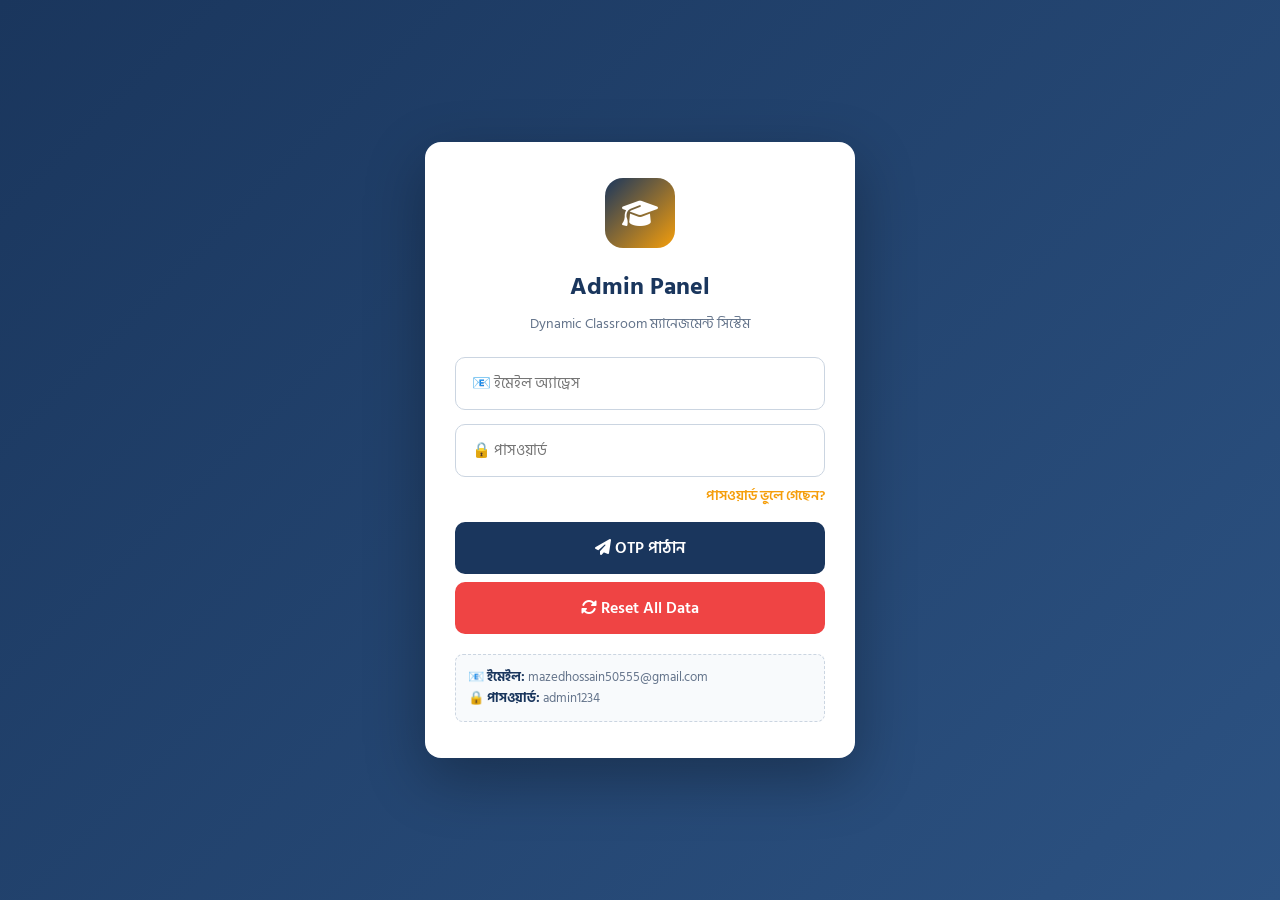
==== admin.html @ 970ab2f9 "Update admin.html" ====
<!DOCTYPE html>
<html lang="bn">
<head>
<meta charset="UTF-8">
<meta name="viewport" content="width=device-width, initial-scale=1.0">
<title>Admin Panel - Dynamic Classroom</title>
<link href="https://fonts.googleapis.com/css2?family=Hind+Siliguri:wght@300;400;500;600;700&display=swap" rel="stylesheet">
<link rel="stylesheet" href="https://cdnjs.cloudflare.com/ajax/libs/font-awesome/6.4.0/css/all.min.css">
<style>
:root{
  --primary:#1a365d;--primary-light:#2c5282;--accent:#f59e0b;
  --bg:#f1f5f9;--text:#1e293b;--muted:#64748b;--white:#fff;
  --green:#10b981;--red:#ef4444;--blue:#3b82f6;--purple:#8b5cf6;
  --radius:12px;--shadow:0 4px 20px rgba(0,0,0,.08);
}
*{margin:0;padding:0;box-sizing:border-box}
body{font-family:'Hind Siliguri',sans-serif;background:var(--bg);color:var(--text);line-height:1.6}

/* LOGIN */
.login-screen{position:fixed;inset:0;background:linear-gradient(135deg,#1a365d,#2c5282);display:flex;align-items:center;justify-content:center;z-index:9999;padding:20px;overflow-y:auto}
.login-box{background:#fff;padding:36px 30px;border-radius:16px;box-shadow:0 20px 60px rgba(0,0,0,.3);width:100%;max-width:430px;text-align:center;margin:auto}
.login-box .logo{width:70px;height:70px;background:linear-gradient(135deg,var(--primary),var(--accent));border-radius:18px;display:flex;align-items:center;justify-content:center;margin:0 auto 20px;color:#fff;font-size:1.8rem}
.login-box h2{color:var(--primary);margin-bottom:6px}
.login-box p.sub{color:var(--muted);font-size:.9rem;margin-bottom:22px}
.login-box input{width:100%;padding:13px 16px;border:1px solid #cbd5e1;border-radius:10px;margin-bottom:14px;font-family:inherit;font-size:.95rem}
.login-box input:focus{outline:none;border-color:var(--primary);box-shadow:0 0 0 3px rgba(26,54,93,.1)}
.login-box input.otp-input{letter-spacing:8px;font-size:1.4rem;font-weight:700;text-align:center}
.login-box button{width:100%;padding:13px;background:var(--primary);color:#fff;border:none;border-radius:10px;font-weight:600;font-size:1rem;cursor:pointer;font-family:inherit;transition:.3s;margin-bottom:8px}
.login-box button:hover{background:var(--accent)}
.login-box button.reset{background:#ef4444}
.login-box button.reset:hover{background:#b91c1c}
.login-box button.back{background:#64748b}
.login-box button.back:hover{background:#475569}
.forgot-link{display:block;text-align:right;color:var(--accent);font-size:.88rem;text-decoration:none;margin:-6px 0 14px;cursor:pointer;font-weight:600}
.forgot-link:hover{text-decoration:underline}
.login-hint{font-size:.82rem;color:var(--muted);margin-top:12px;background:#f8fafc;padding:12px;border-radius:8px;border:1px dashed #cbd5e1;text-align:left}
.login-hint strong{color:var(--primary)}
.otp-display{background:#fef3c7;border:2px dashed var(--accent);color:#92400e;padding:14px;border-radius:10px;margin-bottom:16px;font-size:.9rem}
.otp-display b{font-size:1.6rem;letter-spacing:6px;color:#78350f;display:block;margin-top:6px}
.step{display:none}
.step.active{display:block;animation:fadeIn .3s}
@keyframes fadeIn{from{opacity:0;transform:translateY(10px)}to{opacity:1;transform:translateY(0)}}
.msg{padding:10px;border-radius:8px;font-size:.85rem;margin-bottom:14px;display:none}
.msg.error{background:#fee2e2;color:#b91c1c;display:block}
.msg.success{background:#dcfce7;color:#166534;display:block}
.msg.info{background:#dbeafe;color:#1e40af;display:block}
.timer{font-size:.85rem;color:var(--red);font-weight:600;margin-bottom:12px}
.timer span{color:var(--primary)}
.strength{height:6px;background:#e2e8f0;border-radius:50px;overflow:hidden;margin:-8px 0 14px}
.strength-bar{height:100%;width:0;transition:.3s;border-radius:50px}
.strength-text{font-size:.8rem;text-align:left;margin-bottom:14px;color:var(--muted)}

/* ADMIN PANEL */
.admin{display:none}
.admin.active{display:flex;min-height:100vh}
.sidebar{width:260px;background:var(--primary);color:#cbd5e1;padding:24px 0;position:fixed;top:0;bottom:0;left:0;overflow-y:auto;z-index:100;transition:.3s}
.sidebar .brand{display:flex;align-items:center;gap:10px;padding:0 22px 22px;border-bottom:1px solid rgba(255,255,255,.1);margin-bottom:16px}
.sidebar .brand i{background:var(--accent);color:#fff;width:40px;height:40px;border-radius:10px;display:flex;align-items:center;justify-content:center;font-size:1.1rem}
.sidebar .brand h3{color:#fff;font-size:1.05rem}
.sidebar .brand p{font-size:.72rem;color:#94a3b8}
.sidebar nav a{display:flex;align-items:center;gap:12px;padding:12px 22px;color:#cbd5e1;text-decoration:none;font-size:.93rem;transition:.25s;border-left:3px solid transparent;cursor:pointer}
.sidebar nav a:hover{background:rgba(255,255,255,.06);color:#fff}
.sidebar nav a.active{background:rgba(245,158,11,.15);color:var(--accent);border-left-color:var(--accent)}
.sidebar nav a i{width:20px;text-align:center}

.main{flex:1;margin-left:260px;padding:24px}
.topbar{background:#fff;padding:16px 24px;border-radius:var(--radius);box-shadow:var(--shadow);display:flex;justify-content:space-between;align-items:center;margin-bottom:24px}
.topbar h2{color:var(--primary);font-size:1.3rem}
.topbar .actions{display:flex;align-items:center;gap:14px}
.topbar .user{display:flex;align-items:center;gap:10px}
.topbar .user .avatar{width:38px;height:38px;background:linear-gradient(135deg,var(--primary),var(--accent));color:#fff;border-radius:50%;display:flex;align-items:center;justify-content:center;font-weight:700}
.topbar .user span{font-size:.9rem;font-weight:600}
.menu-toggle{display:none;background:none;border:none;font-size:1.4rem;color:var(--primary);cursor:pointer}

.page{display:none}
.page.active{display:block;animation:fade .3s}
@keyframes fade{from{opacity:0;transform:translateY(8px)}to{opacity:1;transform:translateY(0)}}

.stat-grid{display:grid;grid-template-columns:repeat(auto-fit,minmax(200px,1fr));gap:18px;margin-bottom:24px}
.stat-box{background:#fff;padding:22px;border-radius:var(--radius);box-shadow:var(--shadow);display:flex;align-items:center;gap:16px}
.stat-box .ic{width:52px;height:52px;border-radius:12px;display:flex;align-items:center;justify-content:center;font-size:1.4rem;color:#fff}
.stat-box .ic.blue{background:linear-gradient(135deg,#3b82f6,#60a5fa)}
.stat-box .ic.green{background:linear-gradient(135deg,#10b981,#34d399)}
.stat-box .ic.orange{background:linear-gradient(135deg,#f59e0b,#fbbf24)}
.stat-box .ic.purple{background:linear-gradient(135deg,#8b5cf6,#a78bfa)}
.stat-box h3{font-size:1.7rem;color:var(--primary);font-weight:700}
.stat-box p{font-size:.85rem;color:var(--muted)}

.card{background:#fff;border-radius:var(--radius);box-shadow:var(--shadow);padding:24px;margin-bottom:22px}
.card-head{display:flex;justify-content:space-between;align-items:center;margin-bottom:18px;flex-wrap:wrap;gap:10px}
.card-head h3{color:var(--primary);font-size:1.15rem}
.btn{padding:10px 20px;border-radius:9px;border:none;font-weight:600;cursor:pointer;font-family:inherit;font-size:.9rem;transition:.3s;display:inline-flex;align-items:center;gap:7px}
.btn-red{background:var(--red);color:#fff;padding:6px 12px;font-size:.8rem}
.btn-red:hover{background:#b91c1c}

.form-grid{display:grid;grid-template-columns:1fr 1fr;gap:14px}
.form-grid input,.form-grid select,.form-grid textarea{padding:12px 15px;border:1px solid #cbd5e1;border-radius:9px;font-family:inherit;font-size:.93rem;width:100%}
.form-grid input:focus,.form-grid select:focus,.form-grid textarea:focus{outline:none;border-color:var(--primary)}
.form-grid .full{grid-column:1/-1}
.form-grid textarea{resize:vertical;min-height:90px}
.form-grid button{padding:12px 26px;background:var(--primary);color:#fff;border:none;border-radius:9px;font-weight:600;cursor:pointer;font-family:inherit;grid-column:1/-1}
.form-grid button:hover{background:var(--accent)}

.table-wrap{overflow-x:auto}
table{width:100%;border-collapse:collapse;min-width:600px}
table th,table td{padding:12px 14px;text-align:left;border-bottom:1px solid #e2e8f0;font-size:.9rem}
table th{background:#f8fafc;color:var(--primary);font-weight:600;font-size:.85rem}
table tr:hover{background:#f8fafc}
.badge{padding:4px 12px;border-radius:50px;font-size:.78rem;font-weight:600}
.badge.green{background:#dcfce7;color:#166534}
.badge.red{background:#fee2e2;color:#b91c1c}
.badge.blue{background:#dbeafe;color:#1e40af}
.badge.orange{background:#fef3c7;color:#b45309}

.search-bar{display:flex;gap:10px;margin-bottom:16px}
.search-bar input{flex:1;padding:11px 16px;border:1px solid #cbd5e1;border-radius:9px;font-family:inherit}
.search-bar input:focus{outline:none;border-color:var(--primary)}

@media(max-width:900px){
  .sidebar{transform:translateX(-100%)}
  .sidebar.open{transform:translateX(0)}
  .main{margin-left:0}
  .menu-toggle{display:block}
  .form-grid{grid-template-columns:1fr}
}
</style>
</head>
<body>

<!-- ============ LOGIN WITH OTP + RESET ============ -->
<div class="login-screen" id="loginScreen">
  <div class="login-box">
    <div class="logo"><i class="fa-solid fa-graduation-cap"></i></div>
    <h2>Admin Panel</h2>
    <p class="sub">Dynamic Classroom ম্যানেজমেন্ট সিস্টেম</p>

    <!-- STEP 1: Email + Password -->
    <div class="step active" id="step1">
      <div class="msg" id="msg1"></div>
      <input type="email" id="adminEmail" placeholder="📧 ইমেইল অ্যাড্রেস">
      <input type="password" id="adminPass" placeholder="🔒 পাসওয়ার্ড">
      <a class="forgot-link" onclick="goToForgot()">পাসওয়ার্ড ভুলে গেছেন?</a>
      <button onclick="sendOTP()"><i class="fa-solid fa-paper-plane"></i> OTP পাঠান</button>
      <button class="reset" onclick="resetAll()"><i class="fa-solid fa-rotate"></i> Reset All Data</button>
      <div class="login-hint">
        <strong>📧 ইমেইল:</strong> mazedhossain50555@gmail.com<br>
        <strong>🔒 পাসওয়ার্ড:</strong> admin1234
      </div>
    </div>

    <!-- STEP 2: OTP Verify -->
    <div class="step" id="step2">
      <div class="otp-display">
        📨 ডেমো OTP কোড (আসল সাইটে ইমেইলে যাবে):
        <b id="otpShow">------</b>
      </div>
      <div class="msg" id="msg2"></div>
      <input type="text" id="otpInput" class="otp-input" placeholder="------" maxlength="6">
      <div class="timer">⏱️ সময় বাকি: <span id="timer">০২:০০</span></div>
      <button onclick="verifyOTP()"><i class="fa-solid fa-shield-halved"></i> যাচাই করুন</button>
      <button class="back" onclick="backToStep1()"><i class="fa-solid fa-arrow-left"></i> ফিরে যান</button>
    </div>

    <!-- STEP 3: Forgot Password - Email -->
    <div class="step" id="stepForgot">
      <h3 style="color:var(--primary);margin-bottom:8px">🔐 পাসওয়ার্ড রিসেট</h3>
      <p style="color:var(--muted);font-size:.88rem;margin-bottom:18px">আপনার ইমেইল দিন, OTP কোড পাঠানো হবে</p>
      <div class="msg" id="msgF1"></div>
      <input type="email" id="forgotEmail" placeholder="📧 আপনার ইমেইল">
      <button onclick="sendResetOTP()"><i class="fa-solid fa-paper-plane"></i> OTP পাঠান</button>
      <button class="back" onclick="backToStep1()"><i class="fa-solid fa-arrow-left"></i> লগইনে ফিরে যান</button>
    </div>

    <!-- STEP 4: Forgot Password - OTP Verify -->
    <div class="step" id="stepResetOTP">
      <h3 style="color:var(--primary);margin-bottom:8px">📨 OTP যাচাই</h3>
      <div class="otp-display">
        📨 ডেমো OTP কোড:
        <b id="otpShow2">------</b>
      </div>
      <div class="msg" id="msgF2"></div>
      <input type="text" id="resetOtpInput" class="otp-input" placeholder="------" maxlength="6">
      <div class="timer">⏱️ সময় বাকি: <span id="timer2">০২:০০</span></div>
      <button onclick="verifyResetOTP()"><i class="fa-solid fa-shield-halved"></i> যাচাই করুন</button>
      <button class="back" onclick="goToForgot()"><i class="fa-solid fa-arrow-left"></i> ফিরে যান</button>
    </div>

    <!-- STEP 5: New Password -->
    <div class="step" id="stepNewPass">
      <h3 style="color:var(--primary);margin-bottom:8px">🔑 নতুন পাসওয়ার্ড</h3>
      <p style="color:var(--muted);font-size:.88rem;margin-bottom:18px">শক্তিশালী পাসওয়ার্ড ব্যবহার করুন</p>
      <div class="msg" id="msgF3"></div>
      <input type="password" id="newPass" placeholder="🔒 নতুন পাসওয়ার্ড" oninput="checkStrength()">
      <div class="strength"><div class="strength-bar" id="strengthBar"></div></div>
      <div class="strength-text" id="strengthText"></div>
      <input type="password" id="newPass2" placeholder="🔒 নতুন পাসওয়ার্ড (আবার)">
      <button onclick="saveNewPassword()"><i class="fa-solid fa-floppy-disk"></i> পাসওয়ার্ড সেভ করুন</button>
    </div>

  </div>
</div>

<!-- ============ ADMIN PANEL ============ -->
<div class="admin" id="adminPanel">
  <aside class="sidebar" id="sidebar">
    <div class="brand">
      <i class="fa-solid fa-graduation-cap"></i>
      <div><h3>Dynamic Classroom</h3><p>Admin Panel</p></div>
    </div>
    <nav>
      <a class="active" onclick="showPage('dashboard',this)"><i class="fa-solid fa-gauge"></i> ড্যাশবোর্ড</a>
      <a onclick="showPage('notice',this)"><i class="fa-solid fa-bullhorn"></i> নোটিশ</a>
      <a onclick="showPage('course',this)"><i class="fa-solid fa-book"></i> কোর্স</a>
      <a onclick="showPage('student',this)"><i class="fa-solid fa-user-graduate"></i> শিক্ষার্থী</a>
      <a onclick="showPage('payment',this)"><i class="fa-solid fa-money-check"></i> পেমেন্ট</a>
      <a onclick="showPage('result',this)"><i class="fa-solid fa-file-lines"></i> রেজাল্ট</a>
      <a onclick="showPage('teacher',this)"><i class="fa-solid fa-chalkboard-user"></i> শিক্ষক</a>
      <a onclick="showPage('settings',this)"><i class="fa-solid fa-gear"></i> সেটিংস</a>
      <a onclick="logout()"><i class="fa-solid fa-right-from-bracket"></i> লগআউট</a>
    </nav>
  </aside>

  <main class="main">
    <div class="topbar">
      <div style="display:flex;align-items:center;gap:14px">
        <button class="menu-toggle" onclick="document.getElementById('sidebar').classList.toggle('open')"><i class="fa-solid fa-bars"></i></button>
        <h2 id="pageTitle">📊 ড্যাশবোর্ড</h2>
      </div>
      <div class="actions">
        <a href="index.html" target="_blank" style="color:var(--primary);text-decoration:none;font-size:.9rem"><i class="fa-solid fa-eye"></i> সাইট দেখুন</a>
        <div class="user"><div class="avatar">A</div><span>Admin</span></div>
      </div>
    </div>

    <div class="page active" id="page-dashboard">
      <div class="stat-grid">
        <div class="stat-box"><div class="ic blue"><i class="fa-solid fa-user-graduate"></i></div><div><h3 id="sStudents">0</h3><p>মোট শিক্ষার্থী</p></div></div>
        <div class="stat-box"><div class="ic green"><i class="fa-solid fa-money-bill"></i></div><div><h3 id="sIncome">0</h3><p>মাসিক আয় (৳)</p></div></div>
        <div class="stat-box"><div class="ic orange"><i class="fa-solid fa-bullhorn"></i></div><div><h3 id="sNotice">0</h3><p>নোটিশ</p></div></div>
        <div class="stat-box"><div class="ic purple"><i class="fa-solid fa-book"></i></div><div><h3 id="sCourse">0</h3><p>কোর্স</p></div></div>
      </div>
      <div class="card">
        <div class="card-head"><h3>🕐 সাম্প্রতিক কার্যক্রম</h3></div>
        <div class="table-wrap">
          <table>
            <tr><th>ধরন</th><th>বিবরণ</th><th>সময়</th></tr>
            <tr><td><span class="badge green">ভর্তি</span></td><td>নতুন শিক্ষার্থী ভর্তি হয়েছে</td><td>১০ মিনিট আগে</td></tr>
            <tr><td><span class="badge blue">পেমেন্ট</span></td><td>৳১২০০ ফি পরিশোধিত</td><td>১ ঘণ্টা আগে</td></tr>
            <tr><td><span class="badge orange">নোটিশ</span></td><td>নতুন নোটিশ প্রকাশিত</td><td>২ ঘণ্টা আগে</td></tr>
          </table>
        </div>
      </div>
    </div>

    <div class="page" id="page-notice">
      <div class="card">
        <div class="card-head"><h3>➕ নতুন নোটিশ</h3></div>
        <form class="form-grid" onsubmit="addNotice(event)">
          <input type="text" id="nTitle" placeholder="নোটিশের শিরোনাম" required>
          <select id="nType"><option value="সাধারণ">সাধারণ</option><option value="জরুরি">জরুরি</option><option value="তথ্য">তথ্য</option></select>
          <textarea id="nBody" class="full" placeholder="নোটিশের বিবরণ..." required></textarea>
          <button type="submit"><i class="fa-solid fa-plus"></i> নোটিশ যোগ করুন</button>
        </form>
      </div>
      <div class="card">
        <div class="card-head"><h3>📋 নোটিশ তালিকা</h3></div>
        <div class="table-wrap"><table id="noticeTable">
          <tr><th>শিরোনাম</th><th>ধরন</th><th>বিবরণ</th><th>তারিখ</th><th>অ্যাকশন</th></tr>
        </table></div>
      </div>
    </div>

    <div class="page" id="page-course">
      <div class="card">
        <div class="card-head"><h3>➕ নতুন কোর্স</h3></div>
        <form class="form-grid" onsubmit="addCourse(event)">
          <input type="text" id="cName" placeholder="কোর্সের নাম" required>
          <input type="text" id="cPrice" placeholder="ফি (৳)" required>
          <input type="text" id="cDuration" placeholder="মেয়াদ (যেমন: ৩ মাস)" required>
          <input type="text" id="cSeats" placeholder="আসন সংখ্যা" required>
          <button type="submit"><i class="fa-solid fa-plus"></i> কোর্স যোগ করুন</button>
        </form>
      </div>
      <div class="card">
        <div class="card-head"><h3>📚 কোর্স তালিকা</h3></div>
        <div class="table-wrap"><table id="courseTable">
          <tr><th>কোর্স</th><th>ফি</th><th>মেয়াদ</th><th>আসন</th><th>অ্যাকশন</th></tr>
        </table></div>
      </div>
    </div>

    <div class="page" id="page-student">
      <div class="card">
        <div class="card-head"><h3>➕ নতুন শিক্ষার্থী</h3></div>
        <form class="form-grid" onsubmit="addStudent(event)">
          <input type="text" id="stName" placeholder="শিক্ষার্থীর নাম" required>
          <input type="text" id="stClass" placeholder="শ্রেণি" required>
          <input type="tel" id="stPhone" placeholder="মোবাইল" required>
          <input type="text" id="stBatch" placeholder="ব্যাচ (সকাল/বিকেল)" required>
          <button type="submit"><i class="fa-solid fa-plus"></i> শিক্ষার্থী যোগ করুন</button>
        </form>
      </div>
      <div class="card">
        <div class="card-head"><h3>👨‍🎓 শিক্ষার্থী তালিকা</h3></div>
        <div class="search-bar"><input type="text" id="stSearch" placeholder="🔍 নাম বা আইডি দিয়ে খুঁজুন..." onkeyup="searchStudent()"></div>
        <div class="table-wrap"><table id="studentTable">
          <tr><th>আইডি</th><th>নাম</th><th>শ্রেণি</th><th>মোবাইল</th><th>ব্যাচ</th><th>অ্যাকশন</th></tr>
        </table></div>
      </div>
    </div>

    <div class="page" id="page-payment">
      <div class="card">
        <div class="card-head"><h3>💳 ফি পরিশোধ এন্ট্রি</h3></div>
        <form class="form-grid" onsubmit="addPayment(event)">
          <input type="text" id="pStudent" placeholder="শিক্ষার্থীর নাম" required>
          <input type="text" id="pAmount" placeholder="পরিমাণ (৳)" required>
          <select id="pMethod"><option>বিকাশ</option><option>নগদ</option><option>রকেট</option><option>ক্যাশ</option></select>
          <input type="text" id="pMonth" placeholder="মাস (যেমন: অক্টোবর)" required>
          <button type="submit"><i class="fa-solid fa-plus"></i> পেমেন্ট রেকর্ড করুন</button>
        </form>
      </div>
      <div class="card">
        <div class="card-head"><h3>📊 পেমেন্ট হিস্ট্রি</h3></div>
        <div class="table-wrap"><table id="paymentTable">
          <tr><th>শিক্ষার্থী</th><th>পরিমাণ</th><th>মাধ্যম</th><th>মাস</th><th>স্ট্যাটাস</th></tr>
        </table></div>
      </div>
    </div>

    <div class="page" id="page-result">
      <div class="card">
        <div class="card-head"><h3>📝 রেজাল্ট এন্ট্রি</h3></div>
        <form class="form-grid" onsubmit="addResult(event)">
          <input type="text" id="rName" placeholder="শিক্ষার্থীর নাম" required>
          <input type="text" id="rClass" placeholder="শ্রেণি" required>
          <input type="text" id="rSubject" placeholder="বিষয়" required>
          <input type="text" id="rMarks" placeholder="প্রাপ্ত নম্বর" required>
          <button type="submit"><i class="fa-solid fa-plus"></i> রেজাল্ট যোগ করুন</button>
        </form>
      </div>
      <div class="card">
        <div class="card-head"><h3>📊 রেজাল্ট তালিকা</h3></div>
        <div class="table-wrap"><table id="resultTable">
          <tr><th>শিক্ষার্থী</th><th>শ্রেণি</th><th>বিষয়</th><th>নম্বর</th><th>গ্রেড</th></tr>
        </table></div>
      </div>
    </div>

    <div class="page" id="page-teacher">
      <div class="card">
        <div class="card-head"><h3>➕ নতুন শিক্ষক</h3></div>
        <form class="form-grid" onsubmit="addTeacher(event)">
          <input type="text" id="tName" placeholder="শিক্ষকের নাম" required>
          <input type="text" id="tSubject" placeholder="বিষয়" required>
          <input type="tel" id="tPhone" placeholder="মোবাইল" required>
          <input type="text" id="tQualification" placeholder="শিক্ষাগত যোগ্যতা" required>
          <button type="submit"><i class="fa-solid fa-plus"></i> শিক্ষক যোগ করুন</button>
        </form>
      </div>
      <div class="card">
        <div class="card-head"><h3>👨‍🏫 শিক্ষক তালিকা</h3></div>
        <div class="table-wrap"><table id="teacherTable">
          <tr><th>নাম</th><th>বিষয়</th><th>মোবাইল</th><th>যোগ্যতা</th><th>অ্যাকশন</th></tr>
        </table></div>
      </div>
    </div>

    <div class="page" id="page-settings">
      <div class="card">
        <div class="card-head"><h3>⚙️ সাইট সেটিংস</h3></div>
        <form class="form-grid" onsubmit="event.preventDefault();alert('✅ সেটিংস সেভ হয়েছে!')">
          <input type="text" value="Dynamic Classroom" placeholder="সাইটের নাম">
          <input type="tel" value="+880 1XXX-XXXXXX" placeholder="ফোন">
          <input type="email" value="mazedhossain50555@gmail.com" placeholder="ইমেইল">
          <input type="text" value="১২৩, প্রধান সড়ক, ঢাকা" placeholder="ঠিকানা">
          <button type="submit"><i class="fa-solid fa-save"></i> সেভ করুন</button>
        </form>
      </div>
      <div class="card">
        <div class="card-head"><h3>🔐 পাসওয়ার্ড পরিবর্তন</h3></div>
        <form class="form-grid" onsubmit="event.preventDefault();alert('✅ পাসওয়ার্ড পরিবর্তিত!')">
          <input type="password" placeholder="পুরোনো পাসওয়ার্ড">
          <input type="password" placeholder="নতুন পাসওয়ার্ড">
          <input type="password" placeholder="নতুন পাসওয়ার্ড (আবার)" class="full">
          <button type="submit">পাসওয়ার্ড পরিবর্তন</button>
        </form>
      </div>
    </div>

  </main>
</div>

<script>
/* ============ ADMIN CONFIG ============ */
var DEFAULT_EMAIL='mazedhossain50555@gmail.com';
var DEFAULT_PASS='admin1234';

function getAdminEmail(){return localStorage.getItem('dc_email')||DEFAULT_EMAIL;}
function getAdminPass(){return localStorage.getItem('dc_pass')||DEFAULT_PASS;}

var generatedOTP='';
var otpTimer=null, otpSeconds=120;
var resetOTP='';
var resetTimer=null, resetSeconds=120;

/* ============ STEP NAV ============ */
function showStep(id){
  var steps=document.querySelectorAll('.step');
  for(var i=0;i<steps.length;i++){steps[i].classList.remove('active');}
  document.getElementById(id).classList.add('active');
}
function backToStep1(){
  clearInterval(otpTimer);clearInterval(resetTimer);
  showStep('step1');
  document.getElementById('msg1').className='msg';
}

/* ============ STEP 1: SEND OTP ============ */
function sendOTP(){
  var email=document.getElementById('adminEmail').value.trim();
  var pass=document.getElementById('adminPass').value.trim();
  var msg=document.getElementById('msg1');
  msg.className='msg';

  if(!email || !pass){
    msg.className='msg error';msg.textContent='⚠️ ইমেইল ও পাসওয়ার্ড দুটোই দিন!';return;
  }
  if(email.toLowerCase()!==getAdminEmail().toLowerCase()){
    msg.className='msg error';msg.textContent='❌ ভুল ইমেইল!';return;
  }
  if(pass!==getAdminPass()){
    msg.className='msg error';msg.textContent='❌ ভুল পাসওয়ার্ড! "পাসওয়ার্ড ভুলে গেছেন?" চাপুন।';return;
  }
  generatedOTP=String(Math.floor(100000+Math.random()*900000));
  document.getElementById('otpShow').textContent=generatedOTP;
  document.getElementById('otpInput').value='';
  document.getElementById('msg2').className='msg';
  showStep('step2');
  startOTPTimer();
}

function verifyOTP(){
  var input=document.getElementById('otpInput').value.trim();
  var msg=document.getElementById('msg2');
  msg.className='msg';
  if(otpSeconds<=0){msg.className='msg error';msg.textContent='⏰ OTP এর সময় শেষ!';return;}
  if(input.length!==6){msg.className='msg error';msg.textContent='⚠️ ৬ ডিজিটের কোড দিন!';return;}
  if(input===generatedOTP){
    msg.className='msg success';msg.textContent='✅ ভেরিফিকেশন সফল!';
    clearInterval(otpTimer);
    localStorage.setItem('dc_admin','yes');
    setTimeout(function(){
      document.getElementById('loginScreen').style.display='none';
      document.getElementById('adminPanel').classList.add('active');
      loadAll();
    },700);
  } else {
    msg.className='msg error';msg.textContent='❌ ভুল OTP কোড!';
  }
}

/* ============ STEP TIMER ============ */
function startOTPTimer(){
  otpSeconds=120;clearInterval(otpTimer);updateOTPTimer();
  otpTimer=setInterval(function(){
    otpSeconds--;updateOTPTimer();
    if(otpSeconds<=0){clearInterval(otpTimer);document.getElementById('timer').textContent='সময় শেষ';}
  },1000);
}
function updateOTPTimer(){
  var m=Math.floor(otpSeconds/60),s=otpSeconds%60;
  document.getElementById('timer').textContent=(m<10?'0':'')+m+':'+(s<10?'0':'')+s;
}

/* ============ FORGOT PASSWORD ============ */
function goToForgot(){
  clearInterval(otpTimer);clearInterval(resetTimer);
  document.getElementById('forgotEmail').value='';
  document.getElementById('msgF1').className='msg';
  showStep('stepForgot');
}

function sendResetOTP(){
  var email=document.getElementById('forgotEmail').value.trim();
  var msg=document.getElementById('msgF1');
  msg.className='msg';

  if(!email){msg.className='msg error';msg.textContent='⚠️ ইমেইল দিন!';return;}
  if(email.toLowerCase()!==getAdminEmail().toLowerCase()){
    msg.className='msg error';msg.textContent='❌ এই ইমেইল নিবন্ধিত নয়!';return;
  }
  resetOTP=String(Math.floor(100000+Math.random()*900000));
  document.getElementById('otpShow2').textContent=resetOTP;
  document.getElementById('resetOtpInput').value='';
  document.getElementById('msgF2').className='msg';
  showStep('stepResetOTP');
  startResetTimer();
}

function startResetTimer(){
  resetSeconds=120;clearInterval(resetTimer);updateResetTimer();
  resetTimer=setInterval(function(){
    resetSeconds--;updateResetTimer();
    if(resetSeconds<=0){clearInterval(resetTimer);document.getElementById('timer2').textContent='সময় শেষ';}
  },1000);
}
function updateResetTimer(){
  var m=Math.floor(resetSeconds/60),s=resetSeconds%60;
  document.getElementById('timer2').textContent=(m<10?'0':'')+m+':'+(s<10?'0':'')+s;
}

function verifyResetOTP(){
  var input=document.getElementById('resetOtpInput').value.trim();
  var msg=document.getElementById('msgF2');
  msg.className='msg';
  if(resetSeconds<=0){msg.className='msg error';msg.textContent='⏰ OTP এর সময় শেষ!';return;}
  if(input.length!==6){msg.className='msg error';msg.textContent='⚠️ ৬ ডিজিটের কোড দিন!';return;}
  if(input===resetOTP){
    msg.className='msg success';msg.textContent='✅ যাচাই সফল!';
    clearInterval(resetTimer);
    document.getElementById('newPass').value='';
    document.getElementById('newPass2').value='';
    document.getElementById('msgF3').className='msg';
    document.getElementById('strengthBar').style.width='0';
    document.getElementById('strengthText').textContent='';
    setTimeout(function(){showStep('stepNewPass');},600);
  } else {
    msg.className='msg error';msg.textContent='❌ ভুল OTP কোড!';
  }
}

/* ============ PASSWORD STRENGTH ============ */
function checkStrength(){
  var p=document.getElementById('newPass').value;
  var bar=document.getElementById('strengthBar');
  var txt=document.getElementById('strengthText');
  var score=0;
  if(p.length>=6)score++;
  if(p.length>=10)score++;
  if(/[A-Z]/.test(p))score++;
  if(/[0-9]/.test(p))score++;
  if(/[^A-Za-z0-9]/.test(p))score++;

  var levels=[
    {w:'0%',c:'',t:''},
    {w:'20%',c:'#ef4444',t:'🔴 দুর্বল'},
    {w:'40%',c:'#f97316',t:'🟠 মাঝারি'},
    {w:'60%',c:'#f59e0b',t:'🟡 ভালো'},
    {w:'80%',c:'#3b82f6',t:'🔵 শক্তিশালী'},
    {w:'100%',c:'#10b981',t:'🟢 খুব শক্তিশালী'}
  ];
  var lv=levels[Math.min(score,5)];
  bar.style.width=lv.w;bar.style.background=lv.c;txt.textContent=lv.t;
}

/* ============ SAVE NEW PASSWORD ============ */
function saveNewPassword(){
  var p1=document.getElementById('newPass').value;
  var p2=document.getElementById('newPass2').value;
  var msg=document.getElementById('msgF3');
  msg.className='msg';

  if(p1.length<6){msg.className='msg error';msg.textContent='⚠️ পাসওয়ার্ড কমপক্ষে ৬ অক্ষরের হতে হবে!';return;}
  if(p1!==p2){msg.className='msg error';msg.textContent='❌ দুটো পাসওয়ার্ড মিলছে না!';return;}

  localStorage.setItem('dc_pass',p1);
  msg.className='msg success';msg.textContent='✅ পাসওয়ার্ড সফলভাবে পরিবর্তিত! এখন লগইন করুন।';
  setTimeout(function(){
    document.getElementById('adminPass').value='';
    document.getElementById('adminEmail').value=getAdminEmail();
    document.getElementById('msg1').className='msg info';
    document.getElementById('msg1').textContent='✅ নতুন পাসওয়ার্ড দিয়ে লগইন করুন।';
    showStep('step1');
  },1200);
}

/* ============ RESET ============ */
function resetAll(){
  if(confirm('সব ডেটা মুছে যাবে (ইমেইল/পাসওয়ার্ড সহ)। নিশ্চিত?')){
    localStorage.clear();
    alert('✅ সব ডেটা রিসেট হয়েছে!');
    location.reload();
  }
}

/* ============ LOGOUT ============ */
function logout(){
  if(confirm('লগআউট করবেন?')){
    localStorage.removeItem('dc_admin');
    location.reload();
  }
}

/* ============ AUTO LOGIN ============ */
window.addEventListener('DOMContentLoaded',function(){
  if(localStorage.getItem('dc_admin')==='yes'){
    document.getElementById('loginScreen').style.display='none';
    document.getElementById('adminPanel').classList.add('active');
    loadAll();
  }
});

/* ============ PAGE NAV ============ */
function showPage(id,el){
  var pages=document.querySelectorAll('.page');
  for(var i=0;i<pages.length;i++){pages[i].classList.remove('active');}
  document.getElementById('page-'+id).classList.add('active');
  var links=document.querySelectorAll('.sidebar nav a');
  for(var j=0;j<links.length;j++){links[j].classList.remove('active');}
  el.classList.add('active');
  var titles={dashboard:'📊 ড্যাশবোর্ড',notice:'📢 নোটিশ',course:'📚 কোর্স',student:'👨‍🎓 শিক্ষার্থী',payment:'💳 পেমেন্ট',result:'📝 রেজাল্ট',teacher:'👨‍🏫 শিক্ষক',settings:'⚙️ সেটিংস'};
  document.getElementById('pageTitle').textContent=titles[id];
  document.getElementById('sidebar').classList.remove('open');
}

/* ============ STORAGE ============ */
function get(k){try{return JSON.parse(localStorage.getItem('dc_'+k)||'[]')}catch(e){return[]}}
function set(k,v){localStorage.setItem('dc_'+k,JSON.stringify(v))}

/* ============ NOTICE ============ */
function addNotice(e){
  e.preventDefault();
  var list=get('notices');
  list.push({title:document.getElementById('nTitle').value,type:document.getElementById('nType').value,body:document.getElementById('nBody').value,date:new Date().toLocaleDateString('bn-BD')});
  set('notices',list);
  e.target.reset();renderNotices();loadStats();
}
function renderNotices(){
  var t=document.getElementById('noticeTable');
  t.innerHTML='<tr><th>শিরোনাম</th><th>ধরন</th><th>বিবরণ</th><th>তারিখ</th><th>অ্যাকশন</th></tr>';
  get('notices').forEach(function(n,i){
    t.innerHTML+='<tr><td><strong>'+n.title+'</strong></td><td><span class="badge orange">'+n.type+'</span></td><td>'+n.body+'</td><td>'+n.date+'</td><td><button class="btn-red" onclick="delItem(\'notices\','+i+',renderNotices)"><i class="fa-solid fa-trash"></i></button></td></tr>';
  });
}

/* ============ COURSE ============ */
function addCourse(e){
  e.preventDefault();
  var list=get('courses');
  list.push({name:document.getElementById('cName').value,price:document.getElementById('cPrice').value,duration:document.getElementById('cDuration').value,seats:document.getElementById('cSeats').value});
  set('courses',list);
  e.target.reset();renderCourses();loadStats();
}
function renderCourses(){
  var t=document.getElementById('courseTable');
  t.innerHTML='<tr><th>কোর্স</th><th>ফি</th><th>মেয়াদ</th><th>আসন</th><th>অ্যাকশন</th></tr>';
  get('courses').forEach(function(c,i){
    t.innerHTML+='<tr><td><strong>'+c.name+'</strong></td><td>৳'+c.price+'</td><td>'+c.duration+'</td><td>'+c.seats+'</td><td><button class="btn-red" onclick="delItem(\'courses\','+i+',renderCourses)"><i class="fa-solid fa-trash"></i></button></td></tr>';
  });
}

/* ============ STUDENT ============ */
function addStudent(e){
  e.preventDefault();
  var list=get('students');
  var id='DC-'+String(list.length+1).padStart(4,'0');
  list.push({id:id,name:document.getElementById('stName').value,cls:document.getElementById('stClass').value,phone:document.getElementById('stPhone').value,batch:document.getElementById('stBatch').value});
  set('students',list);
  e.target.reset();renderStudents();loadStats();
}
function renderStudents(filter){
  filter=filter||'';
  var t=document.getElementById('studentTable');
  t.innerHTML='<tr><th>আইডি</th><th>নাম</th><th>শ্রেণি</th><th>মোবাইল</th><th>ব্যাচ</th><th>অ্যাকশন</th></tr>';
  get('students').filter(function(s){return s.name.toLowerCase().indexOf(filter.toLowerCase())>-1||s.id.toLowerCase().indexOf(filter.toLowerCase())>-1}).forEach(function(s,i){
    t.innerHTML+='<tr><td><strong>'+s.id+'</strong></td><td>'+s.name+'</td><td>'+s.cls+'</td><td>'+s.phone+'</td><td><span class="badge blue">'+s.batch+'</span></td><td><button class="btn-red" onclick="delItem(\'students\','+i+',renderStudents)"><i class="fa-solid fa-trash"></i></button></td></tr>';
  });
}
function searchStudent(){renderStudents(document.getElementById('stSearch').value)}

/* ============ PAYMENT ============ */
function addPayment(e){
  e.preventDefault();
  var list=get('payments');
  list.push({student:document.getElementById('pStudent').value,amount:document.getElementById('pAmount').value,method:document.getElementById('pMethod').value,month:document.getElementById('pMonth').value,status:'পরিশোধিত'});
  set('payments',list);
  e.target.reset();renderPayments();loadStats();
}
function renderPayments(){
  var t=document.getElementById('paymentTable');
  t.innerHTML='<tr><th>শিক্ষার্থী</th><th>পরিমাণ</th><th>মাধ্যম</th><th>মাস</th><th>স্ট্যাটাস</th></tr>';
  get('payments').forEach(function(p){
    t.innerHTML+='<tr><td>'+p.student+'</td><td>৳'+p.amount+'</td><td>'+p.method+'</td><td>'+p.month+'</td><td><span class="badge green">'+p.status+'</span></td></tr>';
  });
}

/* ============ RESULT ============ */
function addResult(e){
  e.preventDefault();
  var marks=parseInt(document.getElementById('rMarks').value);
  var grade='F';
  if(marks>=80)grade='A+';else if(marks>=70)grade='A';else if(marks>=60)grade='A-';else if(marks>=50)grade='B';else if(marks>=40)grade='C';else if(marks>=33)grade='D';
  var list=get('results');
  list.push({name:document.getElementById('rName').value,cls:document.getElementById('rClass').value,subject:document.getElementById('rSubject').value,marks:marks,grade:grade});
  set('results',list);
  e.target.reset();renderResults();
}
function renderResults(){
  var t=document.getElementById('resultTable');
  t.innerHTML='<tr><th>শিক্ষার্থী</th><th>শ্রেণি</th><th>বিষয়</th><th>নম্বর</th><th>গ্রেড</th></tr>';
  get('results').forEach(function(r){
    t.innerHTML+='<tr><td>'+r.name+'</td><td>'+r.cls+'</td><td>'+r.subject+'</td><td>'+r.marks+'</td><td><span class="badge '+(r.grade==='F'?'red':'green')+'">'+r.grade+'</span></td></tr>';
  });
}

/* ============ TEACHER ============ */
function addTeacher(e){
  e.preventDefault();
  var list=get('teachers');
  list.push({name:document.getElementById('tName').value,subject:document.getElementById('tSubject').value,phone:document.getElementById('tPhone').value,qual:document.getElementById('tQualification').value});
  set('teachers',list);
  e.target.reset();renderTeachers();
}
function renderTeachers(){
  var t=document.getElementById('teacherTable');
  t.innerHTML='<tr><th>নাম</th><th>বিষয়</th><th>মোবাইল</th><th>যোগ্যতা</th><th>অ্যাকশন</th></tr>';
  get('teachers').forEach(function(tc,i){
    t.innerHTML+='<tr><td><strong>'+tc.name+'</strong></td><td>'+tc.subject+'</td><td>'+tc.phone+'</td><td>'+tc.qual+'</td><td><button class="btn-red" onclick="delItem(\'teachers\','+i+',renderTeachers)"><i class="fa-solid fa-trash"></i></button></td></tr>';
  });
}

/* ============ DELETE ============ */
function delItem(key,index,callback){
  if(!confirm('মুছে ফেলবেন?'))return;
  var list=get(key);
  list.splice(index,1);
  set(key,list);
  callback();
  loadStats();
}

/* ============ STATS ============ */
function loadStats(){
  document.getElementById('sStudents').textContent=get('students').length;
  var income=0;
  get('payments').forEach(function(p){income+=parseInt(p.amount||0);});
  document.getElementById('sIncome').textContent=income;
  document.getElementById('sNotice').textContent=get('notices').length;
  document.getElementById('sCourse').textContent=get('courses').length;
}

/* ============ LOAD ALL ============ */
function loadAll(){
  renderNotices();renderCourses();renderStudents();renderPayments();renderResults();renderTeachers();loadStats();
  if(get('notices').length===0){
    set('notices',[
      {title:'আগামীকাল কোচিং বন্ধ',type:'জরুরি',body:'আগামীকাল (শুক্রবার) সকল ক্লাস বন্ধ থাকবে।',date:'১০/১০/২০২৬'},
      {title:'নতুন ব্যাচ শুরু',type:'তথ্য',body:'অষ্টম শ্রেণির নতুন ব্যাচ আগামী সপ্তাহে শুরু হবে।',date:'০৮/১০/২০২৬'}
    ]);
    renderNotices();loadStats();
  }
  if(get('courses').length===0){
    set('courses',[
      {name:'ষষ্ঠ-অষ্টম শ্রেণি',price:'800',duration:'৩ মাস',seats:'50'},
      {name:'SSC প্রস্তুতি',price:'1200',duration:'৬ মাস',seats:'40'},
      {name:'HSC প্রস্তুতি',price:'1500',duration:'৬ মাস',seats:'30'}
    ]);
    renderCourses();loadStats();
  }
}
</script>
</body>
</html>
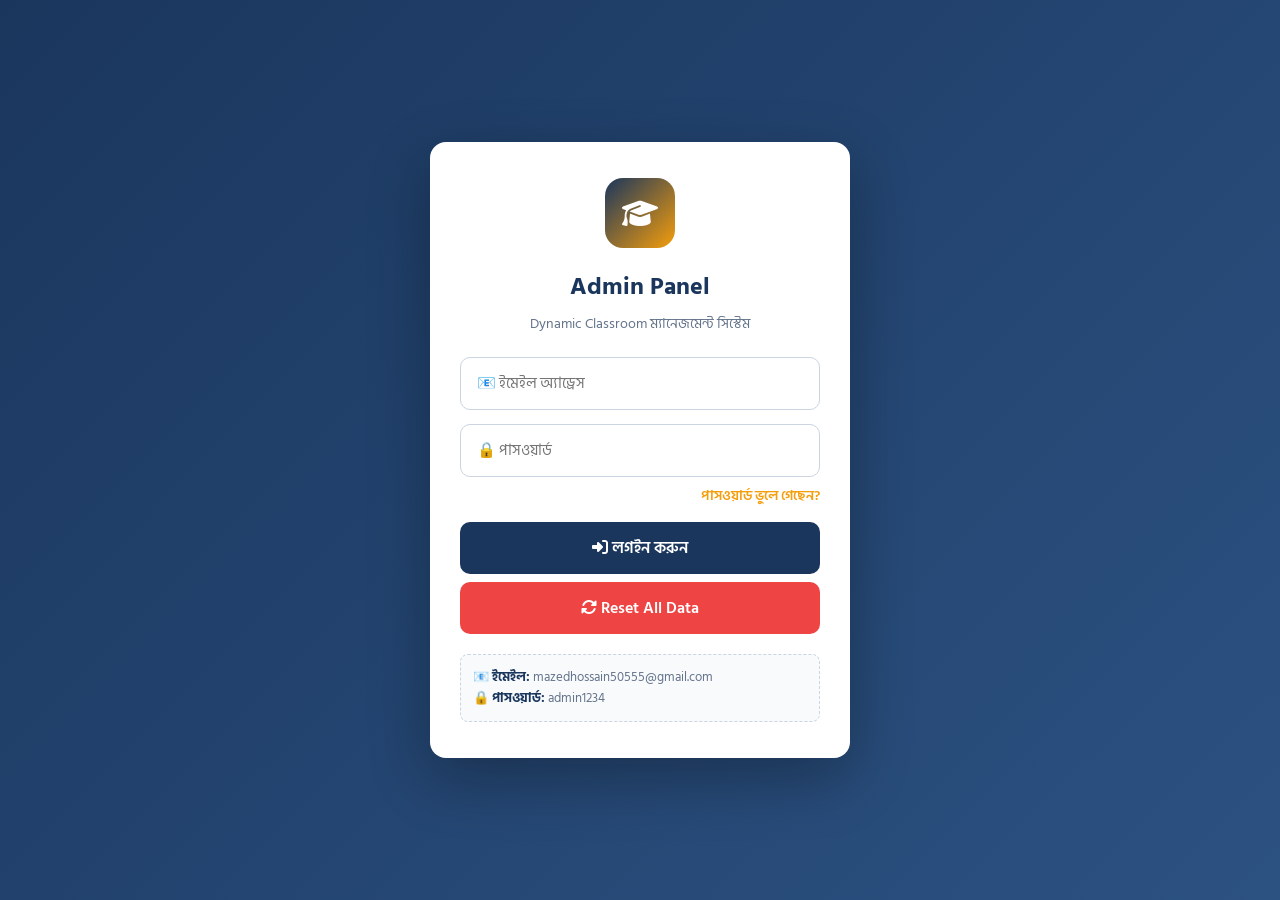
==== commit 98e98ac5: "Update admin.html" ====
--- a/admin.html
+++ b/admin.html
@@ -18,13 +18,12 @@
 
 /* LOGIN */
 .login-screen{position:fixed;inset:0;background:linear-gradient(135deg,#1a365d,#2c5282);display:flex;align-items:center;justify-content:center;z-index:9999;padding:20px;overflow-y:auto}
-.login-box{background:#fff;padding:36px 30px;border-radius:16px;box-shadow:0 20px 60px rgba(0,0,0,.3);width:100%;max-width:430px;text-align:center;margin:auto}
+.login-box{background:#fff;padding:36px 30px;border-radius:16px;box-shadow:0 20px 60px rgba(0,0,0,.3);width:100%;max-width:420px;text-align:center;margin:auto}
 .login-box .logo{width:70px;height:70px;background:linear-gradient(135deg,var(--primary),var(--accent));border-radius:18px;display:flex;align-items:center;justify-content:center;margin:0 auto 20px;color:#fff;font-size:1.8rem}
 .login-box h2{color:var(--primary);margin-bottom:6px}
 .login-box p.sub{color:var(--muted);font-size:.9rem;margin-bottom:22px}
 .login-box input{width:100%;padding:13px 16px;border:1px solid #cbd5e1;border-radius:10px;margin-bottom:14px;font-family:inherit;font-size:.95rem}
 .login-box input:focus{outline:none;border-color:var(--primary);box-shadow:0 0 0 3px rgba(26,54,93,.1)}
-.login-box input.otp-input{letter-spacing:8px;font-size:1.4rem;font-weight:700;text-align:center}
 .login-box button{width:100%;padding:13px;background:var(--primary);color:#fff;border:none;border-radius:10px;font-weight:600;font-size:1rem;cursor:pointer;font-family:inherit;transition:.3s;margin-bottom:8px}
 .login-box button:hover{background:var(--accent)}
 .login-box button.reset{background:#ef4444}
@@ -46,7 +45,8 @@
 .msg.info{background:#dbeafe;color:#1e40af;display:block}
 .timer{font-size:.85rem;color:var(--red);font-weight:600;margin-bottom:12px}
 .timer span{color:var(--primary)}
-.strength{height:6px;background:#e2e8f0;border-radius:50px;overflow:hidden;margin:-8px 0 14px}
+.otp-input{letter-spacing:8px;font-size:1.4rem;font-weight:700;text-align:center}
+.strength{height:6px;background:#e2e8f0;border-radius:50px;overflow:hidden;margin:-8px 0 8px}
 .strength-bar{height:100%;width:0;transition:.3s;border-radius:50px}
 .strength-text{font-size:.8rem;text-align:left;margin-bottom:14px;color:var(--muted)}
 
@@ -127,20 +127,20 @@
 </head>
 <body>
 
-<!-- ============ LOGIN WITH OTP + RESET ============ -->
+<!-- ============ LOGIN ============ -->
 <div class="login-screen" id="loginScreen">
   <div class="login-box">
     <div class="logo"><i class="fa-solid fa-graduation-cap"></i></div>
     <h2>Admin Panel</h2>
     <p class="sub">Dynamic Classroom ম্যানেজমেন্ট সিস্টেম</p>
 
-    <!-- STEP 1: Email + Password -->
+    <!-- STEP 1: Login with Email -->
     <div class="step active" id="step1">
       <div class="msg" id="msg1"></div>
       <input type="email" id="adminEmail" placeholder="📧 ইমেইল অ্যাড্রেস">
       <input type="password" id="adminPass" placeholder="🔒 পাসওয়ার্ড">
       <a class="forgot-link" onclick="goToForgot()">পাসওয়ার্ড ভুলে গেছেন?</a>
-      <button onclick="sendOTP()"><i class="fa-solid fa-paper-plane"></i> OTP পাঠান</button>
+      <button onclick="login()"><i class="fa-solid fa-right-to-bracket"></i> লগইন করুন</button>
       <button class="reset" onclick="resetAll()"><i class="fa-solid fa-rotate"></i> Reset All Data</button>
       <div class="login-hint">
         <strong>📧 ইমেইল:</strong> mazedhossain50555@gmail.com<br>
@@ -148,20 +148,7 @@
       </div>
     </div>
 
-    <!-- STEP 2: OTP Verify -->
-    <div class="step" id="step2">
-      <div class="otp-display">
-        📨 ডেমো OTP কোড (আসল সাইটে ইমেইলে যাবে):
-        <b id="otpShow">------</b>
-      </div>
-      <div class="msg" id="msg2"></div>
-      <input type="text" id="otpInput" class="otp-input" placeholder="------" maxlength="6">
-      <div class="timer">⏱️ সময় বাকি: <span id="timer">০২:০০</span></div>
-      <button onclick="verifyOTP()"><i class="fa-solid fa-shield-halved"></i> যাচাই করুন</button>
-      <button class="back" onclick="backToStep1()"><i class="fa-solid fa-arrow-left"></i> ফিরে যান</button>
-    </div>
-
-    <!-- STEP 3: Forgot Password - Email -->
+    <!-- STEP 2: Forgot Password - Email -->
     <div class="step" id="stepForgot">
       <h3 style="color:var(--primary);margin-bottom:8px">🔐 পাসওয়ার্ড রিসেট</h3>
       <p style="color:var(--muted);font-size:.88rem;margin-bottom:18px">আপনার ইমেইল দিন, OTP কোড পাঠানো হবে</p>
@@ -171,7 +158,7 @@
       <button class="back" onclick="backToStep1()"><i class="fa-solid fa-arrow-left"></i> লগইনে ফিরে যান</button>
     </div>
 
-    <!-- STEP 4: Forgot Password - OTP Verify -->
+    <!-- STEP 3: Forgot Password - OTP -->
     <div class="step" id="stepResetOTP">
       <h3 style="color:var(--primary);margin-bottom:8px">📨 OTP যাচাই</h3>
       <div class="otp-display">
@@ -185,7 +172,7 @@
       <button class="back" onclick="goToForgot()"><i class="fa-solid fa-arrow-left"></i> ফিরে যান</button>
     </div>
 
-    <!-- STEP 5: New Password -->
+    <!-- STEP 4: New Password -->
     <div class="step" id="stepNewPass">
       <h3 style="color:var(--primary);margin-bottom:8px">🔑 নতুন পাসওয়ার্ড</h3>
       <p style="color:var(--muted);font-size:.88rem;margin-bottom:18px">শক্তিশালী পাসওয়ার্ড ব্যবহার করুন</p>
@@ -195,6 +182,7 @@
       <div class="strength-text" id="strengthText"></div>
       <input type="password" id="newPass2" placeholder="🔒 নতুন পাসওয়ার্ড (আবার)">
       <button onclick="saveNewPassword()"><i class="fa-solid fa-floppy-disk"></i> পাসওয়ার্ড সেভ করুন</button>
+      <button class="back" onclick="backToStep1()"><i class="fa-solid fa-arrow-left"></i> বাতিল করুন</button>
     </div>
 
   </div>
@@ -379,10 +367,10 @@
       </div>
       <div class="card">
         <div class="card-head"><h3>🔐 পাসওয়ার্ড পরিবর্তন</h3></div>
-        <form class="form-grid" onsubmit="event.preventDefault();alert('✅ পাসওয়ার্ড পরিবর্তিত!')">
-          <input type="password" placeholder="পুরোনো পাসওয়ার্ড">
-          <input type="password" placeholder="নতুন পাসওয়ার্ড">
-          <input type="password" placeholder="নতুন পাসওয়ার্ড (আবার)" class="full">
+        <form class="form-grid" onsubmit="changePassword(event)">
+          <input type="password" id="oldPass" placeholder="পুরোনো পাসওয়ার্ড" required>
+          <input type="password" id="newPassAdmin" placeholder="নতুন পাসওয়ার্ড" required>
+          <input type="password" id="newPassAdmin2" placeholder="নতুন পাসওয়ার্ড (আবার)" class="full" required>
           <button type="submit">পাসওয়ার্ড পরিবর্তন</button>
         </form>
       </div>
@@ -399,8 +387,6 @@
 function getAdminEmail(){return localStorage.getItem('dc_email')||DEFAULT_EMAIL;}
 function getAdminPass(){return localStorage.getItem('dc_pass')||DEFAULT_PASS;}
 
-var generatedOTP='';
-var otpTimer=null, otpSeconds=120;
 var resetOTP='';
 var resetTimer=null, resetSeconds=120;
 
@@ -411,13 +397,13 @@
   document.getElementById(id).classList.add('active');
 }
 function backToStep1(){
-  clearInterval(otpTimer);clearInterval(resetTimer);
+  clearInterval(resetTimer);
   showStep('step1');
   document.getElementById('msg1').className='msg';
 }
 
-/* ============ STEP 1: SEND OTP ============ */
-function sendOTP(){
+/* ============ LOGIN ============ */
+function login(){
   var email=document.getElementById('adminEmail').value.trim();
   var pass=document.getElementById('adminPass').value.trim();
   var msg=document.getElementById('msg1');
@@ -430,52 +416,21 @@
     msg.className='msg error';msg.textContent='❌ ভুল ইমেইল!';return;
   }
   if(pass!==getAdminPass()){
-    msg.className='msg error';msg.textContent='❌ ভুল পাসওয়ার্ড! "পাসওয়ার্ড ভুলে গেছেন?" চাপুন।';return;
-  }
-  generatedOTP=String(Math.floor(100000+Math.random()*900000));
-  document.getElementById('otpShow').textContent=generatedOTP;
-  document.getElementById('otpInput').value='';
-  document.getElementById('msg2').className='msg';
-  showStep('step2');
-  startOTPTimer();
-}
-
-function verifyOTP(){
-  var input=document.getElementById('otpInput').value.trim();
-  var msg=document.getElementById('msg2');
-  msg.className='msg';
-  if(otpSeconds<=0){msg.className='msg error';msg.textContent='⏰ OTP এর সময় শেষ!';return;}
-  if(input.length!==6){msg.className='msg error';msg.textContent='⚠️ ৬ ডিজিটের কোড দিন!';return;}
-  if(input===generatedOTP){
-    msg.className='msg success';msg.textContent='✅ ভেরিফিকেশন সফল!';
-    clearInterval(otpTimer);
-    localStorage.setItem('dc_admin','yes');
-    setTimeout(function(){
-      document.getElementById('loginScreen').style.display='none';
-      document.getElementById('adminPanel').classList.add('active');
-      loadAll();
-    },700);
-  } else {
-    msg.className='msg error';msg.textContent='❌ ভুল OTP কোড!';
-  }
-}
-
-/* ============ STEP TIMER ============ */
-function startOTPTimer(){
-  otpSeconds=120;clearInterval(otpTimer);updateOTPTimer();
-  otpTimer=setInterval(function(){
-    otpSeconds--;updateOTPTimer();
-    if(otpSeconds<=0){clearInterval(otpTimer);document.getElementById('timer').textContent='সময় শেষ';}
-  },1000);
-}
-function updateOTPTimer(){
-  var m=Math.floor(otpSeconds/60),s=otpSeconds%60;
-  document.getElementById('timer').textContent=(m<10?'0':'')+m+':'+(s<10?'0':'')+s;
+    msg.className='msg error';msg.textContent='❌ ভুল পাসওয়ার্ড! "পাসওয়ার্ড ভুলে গেছেন?" লিংকে ক্লিক করুন।';return;
+  }
+
+  msg.className='msg success';msg.textContent='✅ লগইন সফল!';
+  localStorage.setItem('dc_admin','yes');
+  setTimeout(function(){
+    document.getElementById('loginScreen').style.display='none';
+    document.getElementById('adminPanel').classList.add('active');
+    loadAll();
+  },500);
 }
 
 /* ============ FORGOT PASSWORD ============ */
 function goToForgot(){
-  clearInterval(otpTimer);clearInterval(resetTimer);
+  clearInterval(resetTimer);
   document.getElementById('forgotEmail').value='';
   document.getElementById('msgF1').className='msg';
   showStep('stepForgot');
@@ -575,6 +530,22 @@
   },1200);
 }
 
+/* ============ CHANGE PASSWORD (from Settings) ============ */
+function changePassword(e){
+  e.preventDefault();
+  var oldP=document.getElementById('oldPass').value;
+  var n1=document.getElementById('newPassAdmin').value;
+  var n2=document.getElementById('newPassAdmin2').value;
+
+  if(oldP!==getAdminPass()){alert('❌ পুরোনো পাসওয়ার্ড ভুল!');return;}
+  if(n1.length<6){alert('⚠️ নতুন পাসওয়ার্ড কমপক্ষে ৬ অক্ষরের হতে হবে!');return;}
+  if(n1!==n2){alert('❌ দুটো নতুন পাসওয়ার্ড মিলছে না!');return;}
+
+  localStorage.setItem('dc_pass',n1);
+  alert('✅ পাসওয়ার্ড সফলভাবে পরিবর্তিত হয়েছে!');
+  e.target.reset();
+}
+
 /* ============ RESET ============ */
 function resetAll(){
   if(confirm('সব ডেটা মুছে যাবে (ইমেইল/পাসওয়ার্ড সহ)। নিশ্চিত?')){
